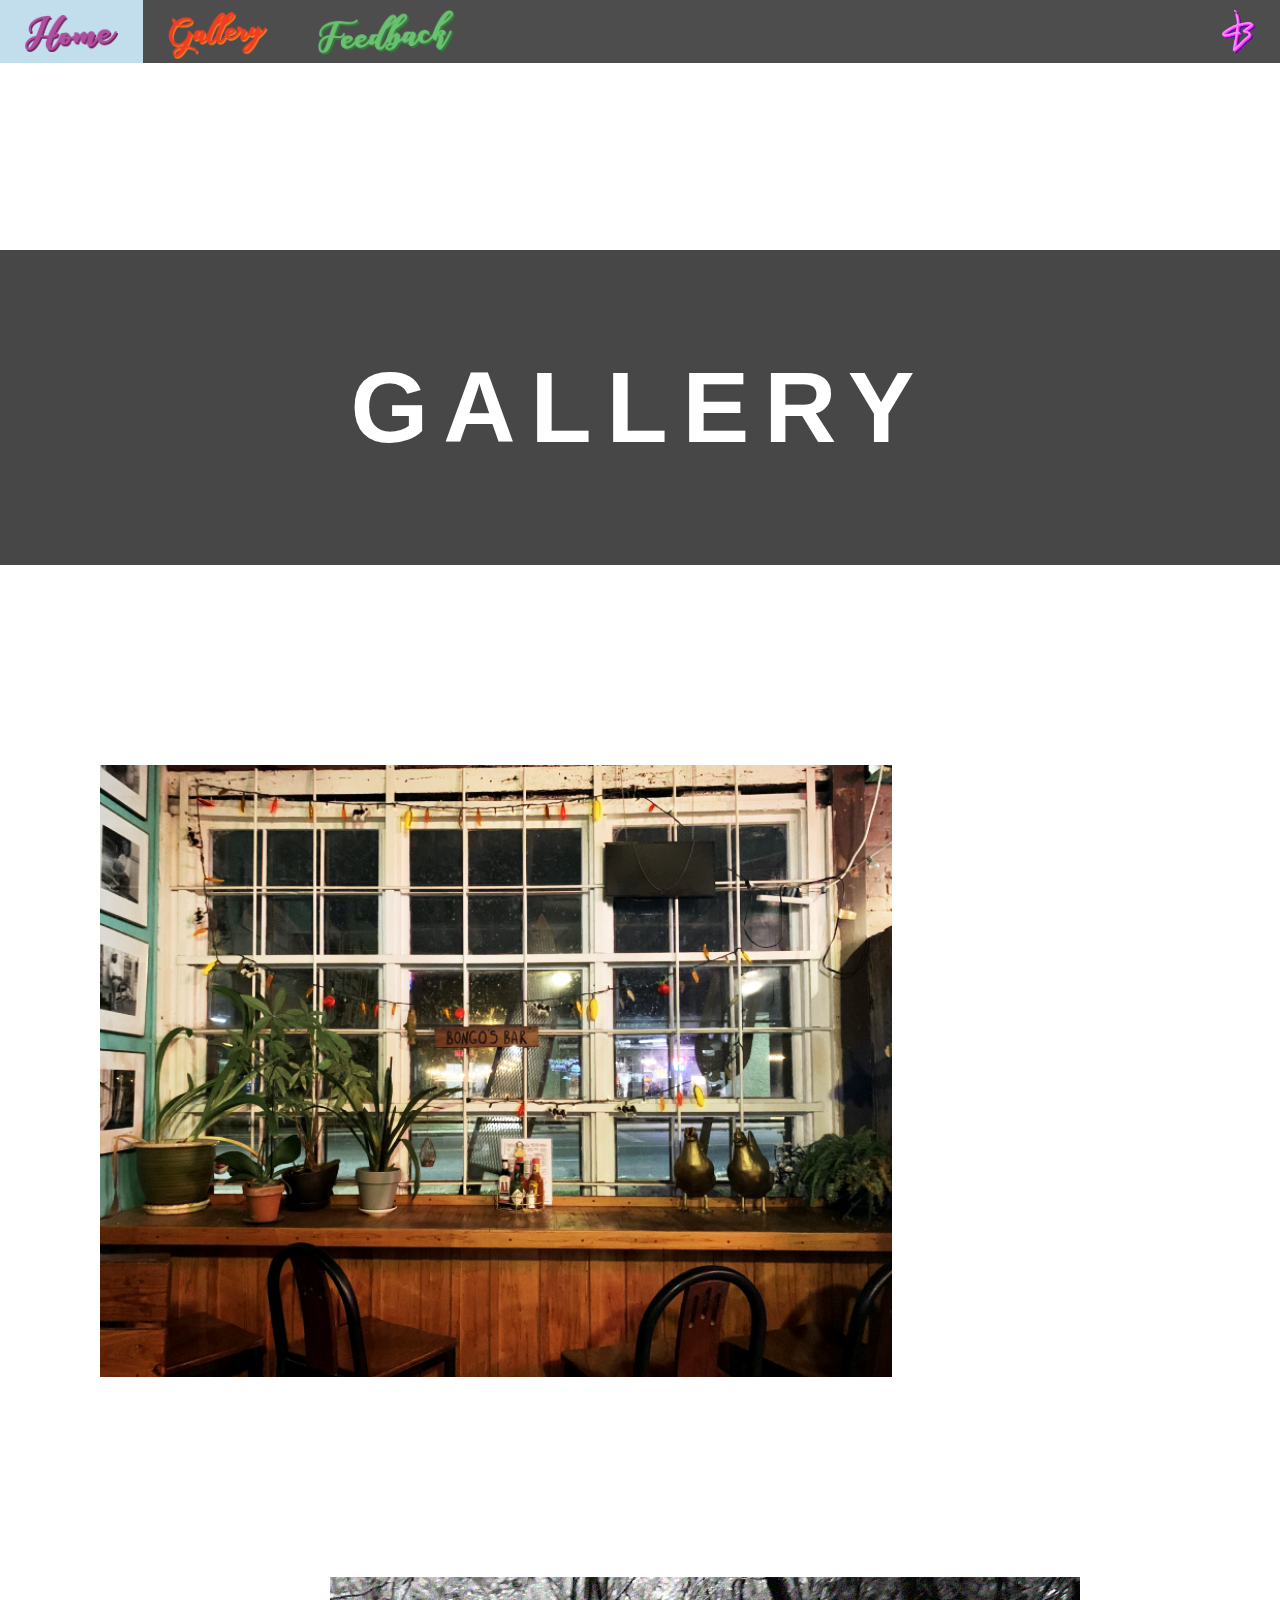
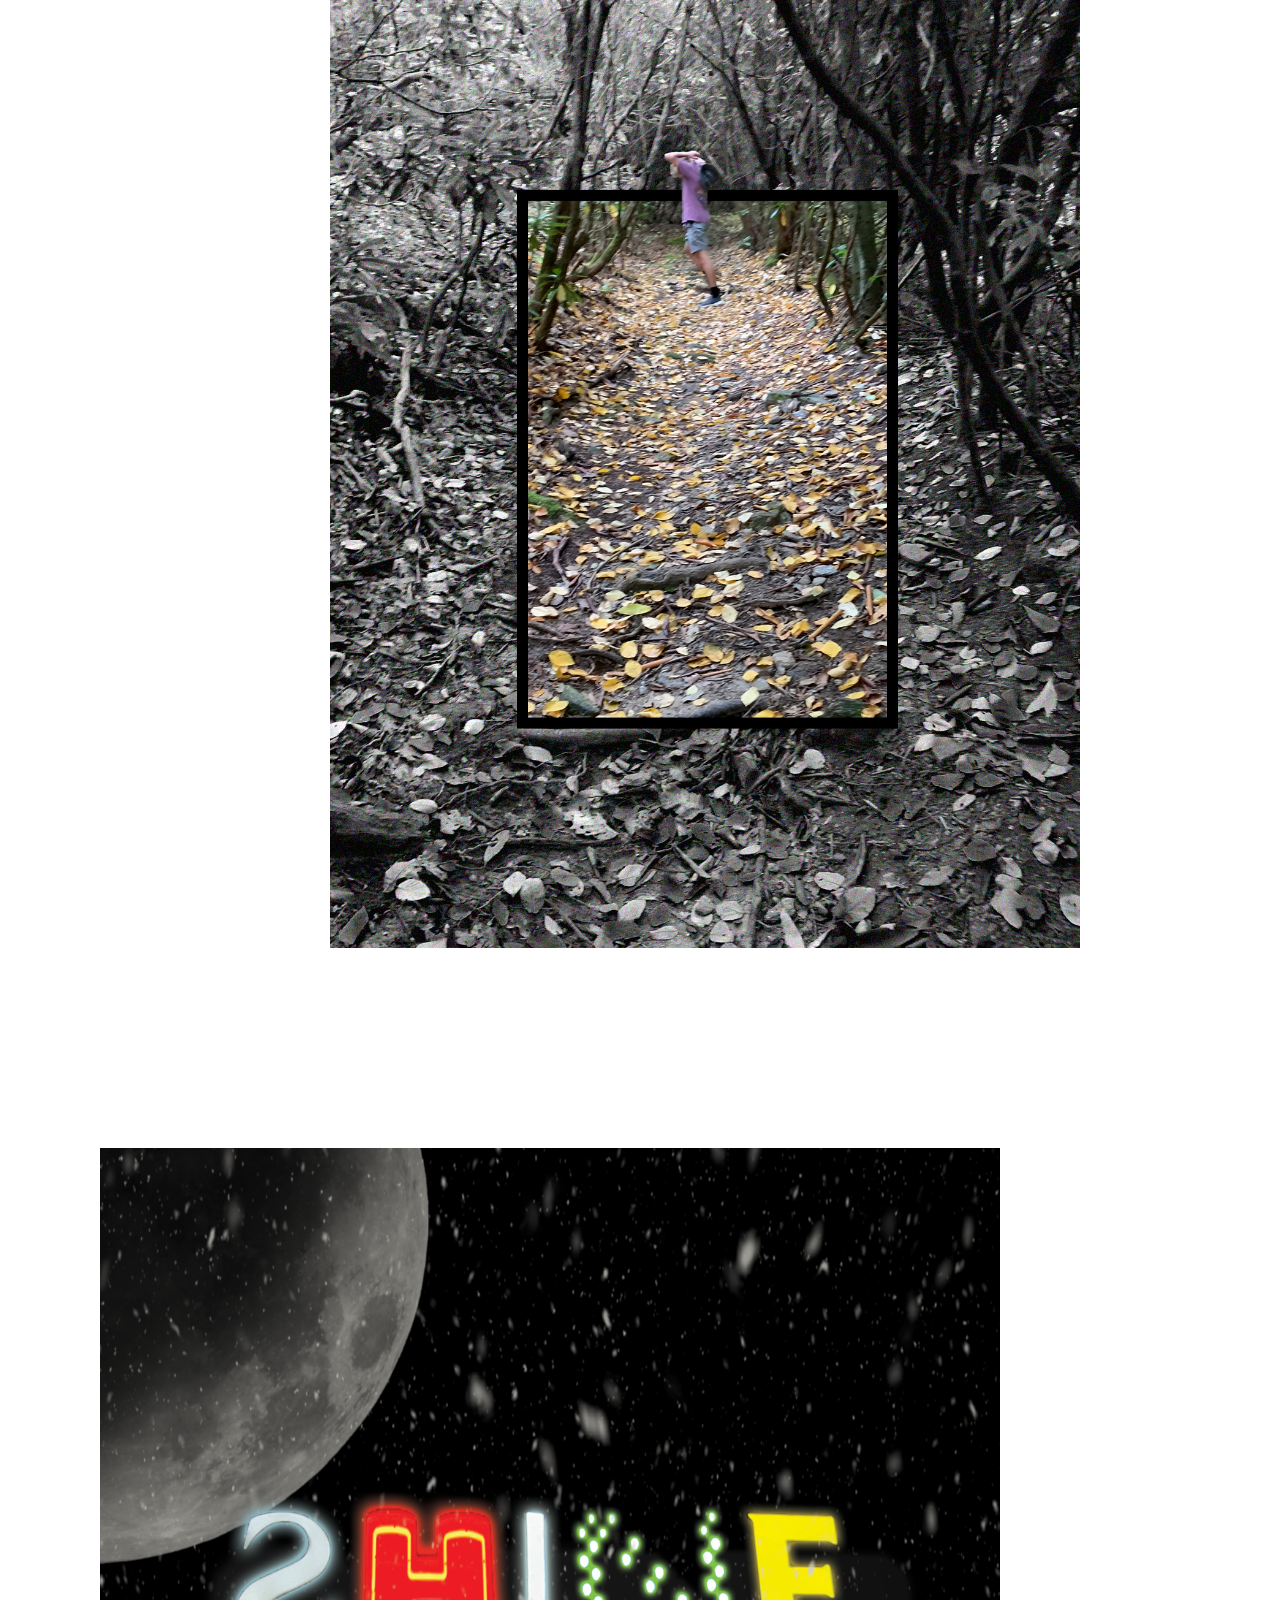
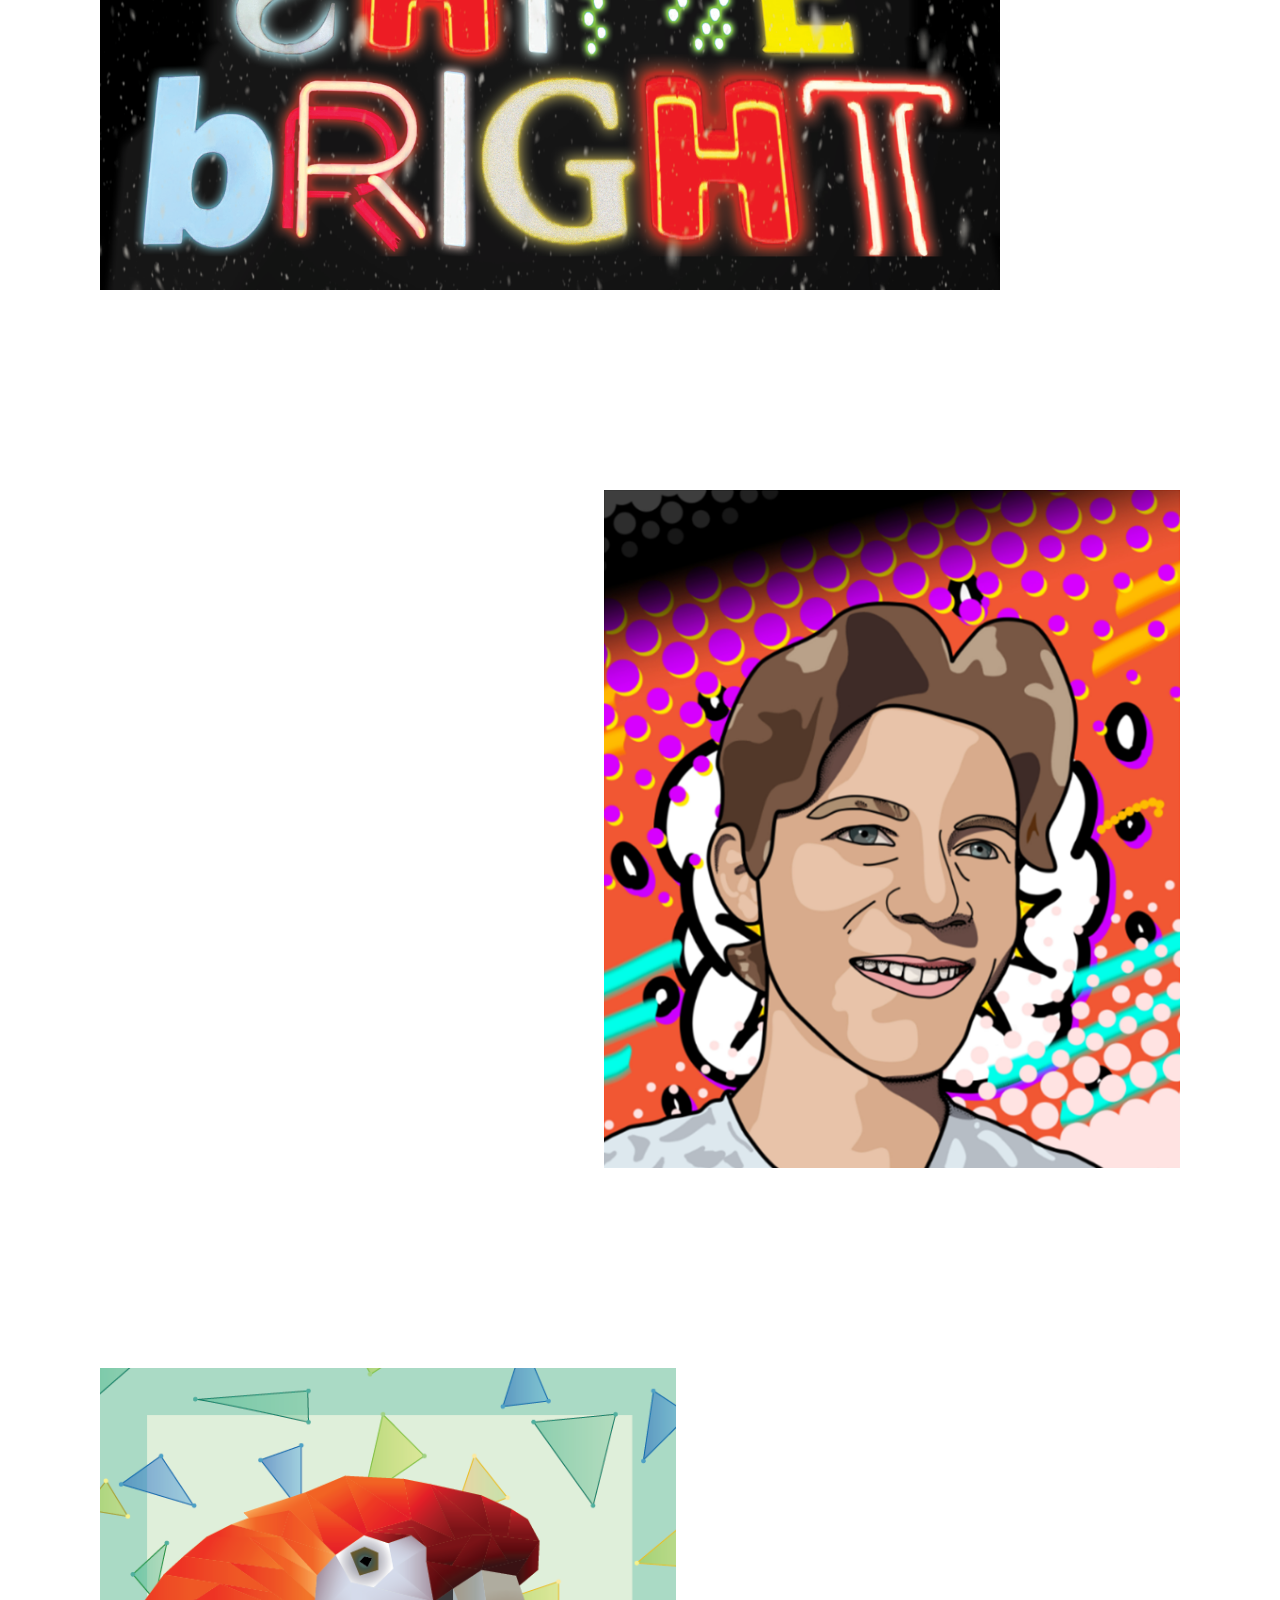
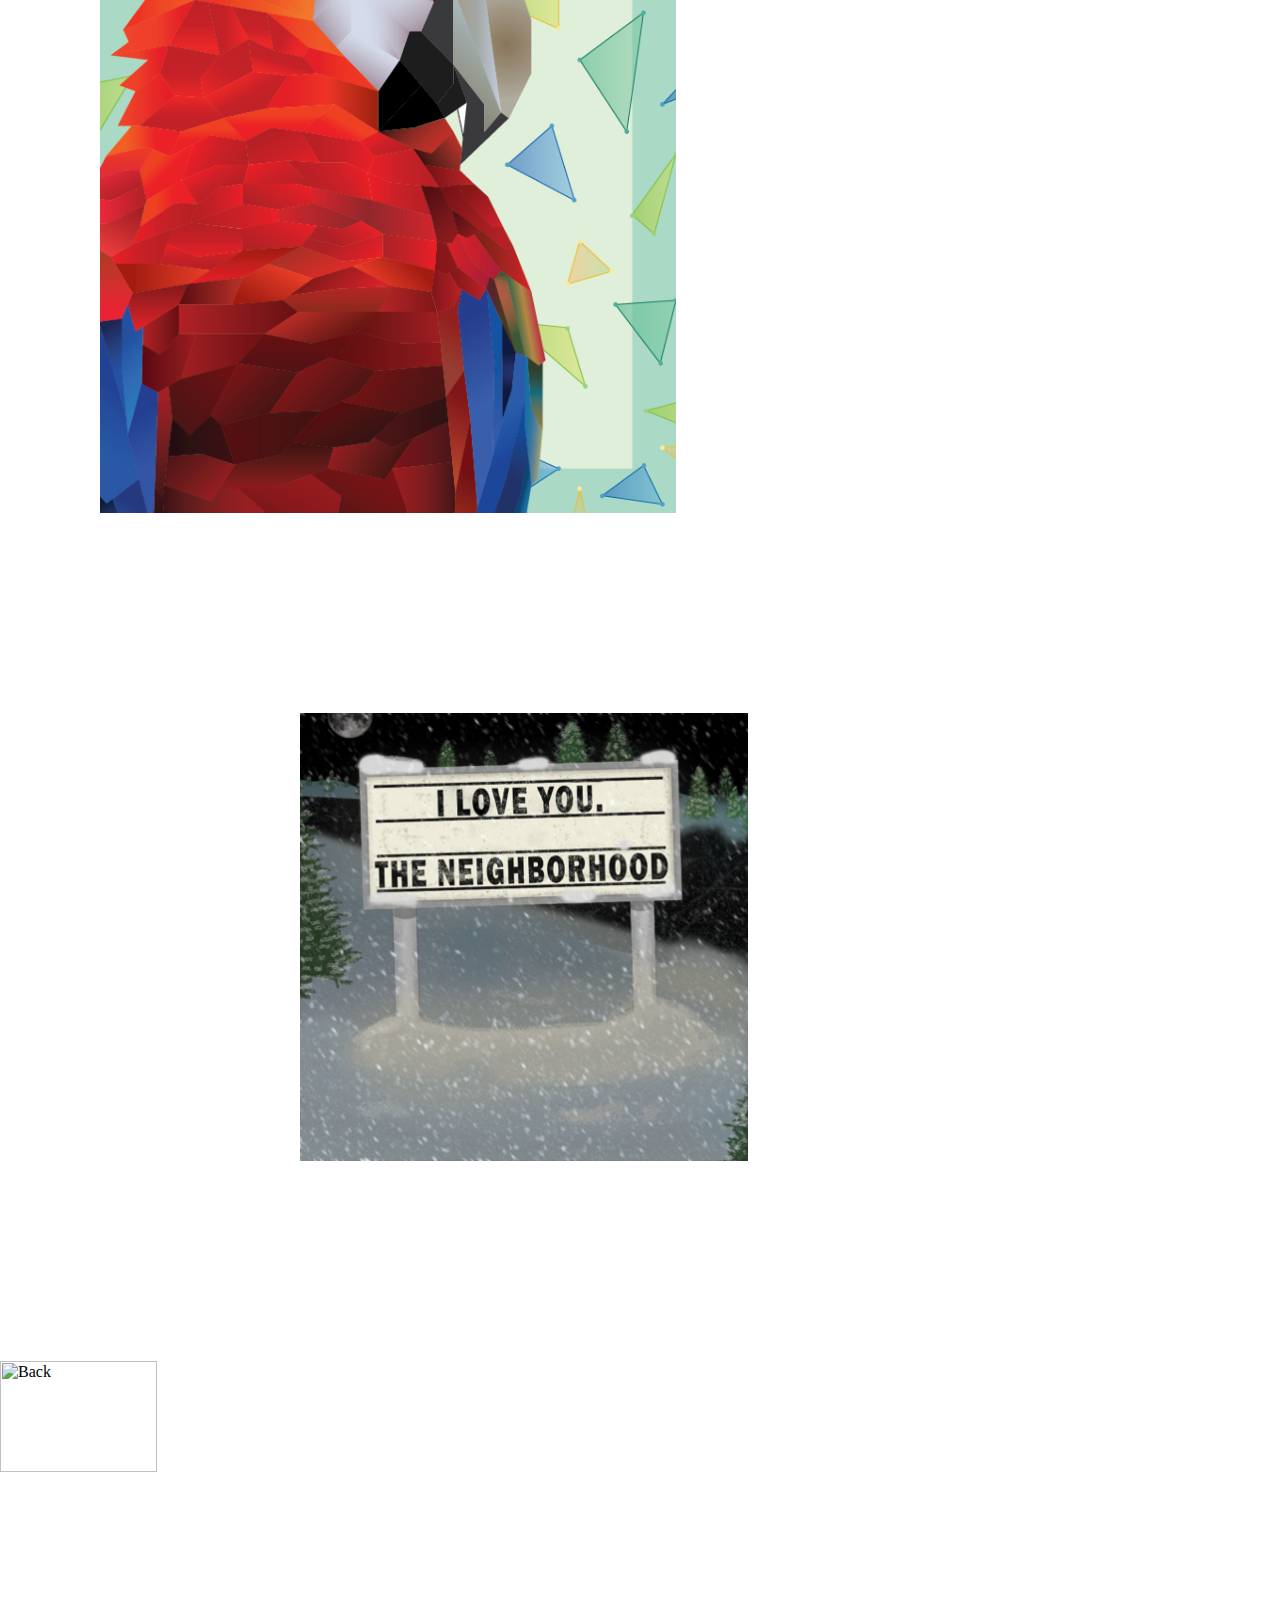
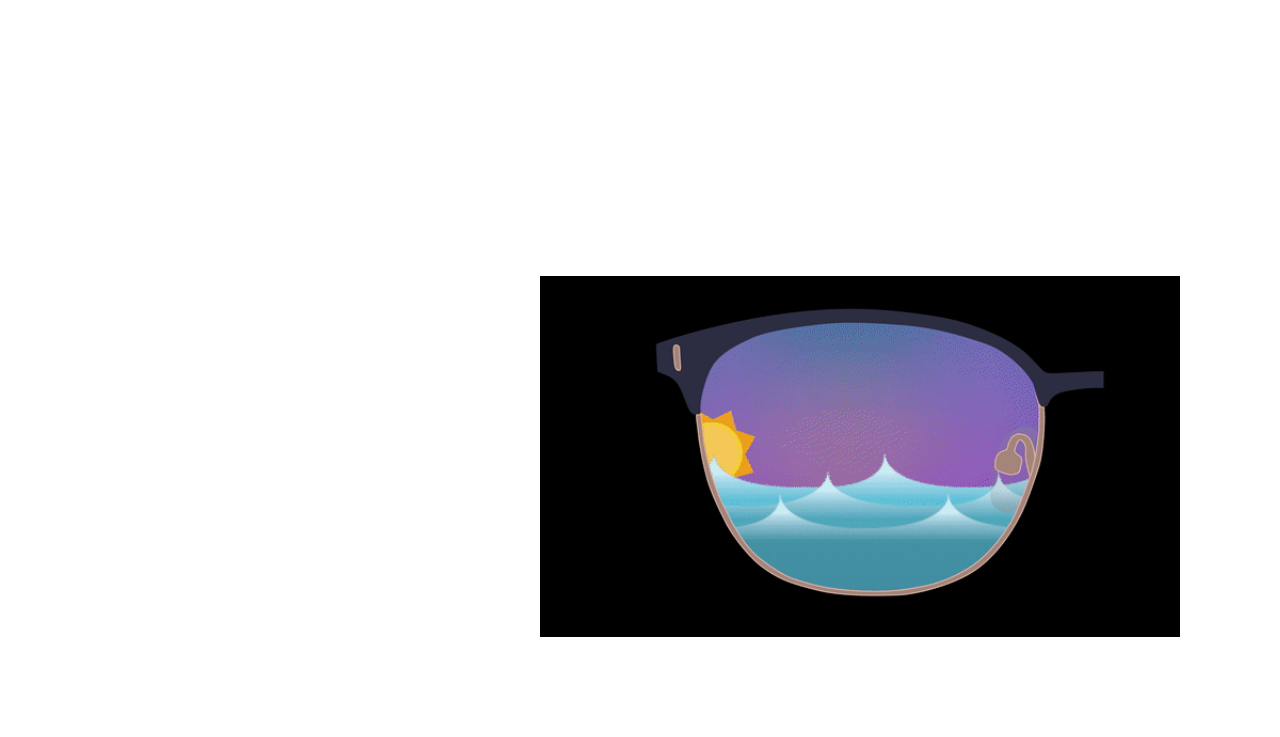
==== index.html @ a374cf27 "Rename Website Gallery.html to index.html" ====
<head>
    <title>Artist</title>
    <link rel="stylesheet" href="gallerystyle.css">
</head>
<body>
    <div class="navbar">
        <a href="Website Test.html" class="img"> <img src="Home.png" class="img" id="home"></a>
        <a href="Website Gallery.html"> <img src="Gallery.png" id="gallery" class="gal"></a>
        <a href="https://forms.gle/NScL6CSVjqNsRyhn6"> <img src="Feedback.png" id="feedback" class="feed"> </a>
        <div class="sign"><a href="#JSB" id="right"><img src="Sign.png" class="sign"></a></div>
    </div>
    <div>
        <p id="heading">GALLERY</p>
    </div>
    <div>
        <img src="Bongo's Bar Edited.jpg" alt="Bongo's Bar" class="bongo">
        <img src="Trail Edited.jpg" alt="Trail" class="trail">
        <img src="Shine Bright.png" alt="Shine Bright" class="shine">
        <img src="Vector Self Portrait.jpg" alt="Self Portrait" class="self">
        <img src="Bird Geometric.png" alt="Bird" class="bird">
        <img src="Sweater Weather But Better Final JPG.jpg" alt="Sweater Weather" class="sweat">
        <img src="Sweater Weather Back.jpg" alt="Back" class="back">
        <img src="Final Project.gif" alt="Final" class="final">
    </div>
</body>
---- gallerystyle.css ----
body {
    margin:0;
}

.navbar { 
    overflow: hidden;
    background-color: rgba(44, 44, 44, 0.842);
    position: fixed;
    margin: 0;
    top: -0.5%;
    width: 100%;
    height: 7.5%;
    z-index: 3;
}

.navbar a {
    float: left;
    display: block; 
    color: #f2f2f2;
    text-align: center;
    padding: 14px 25px;
    text-decoration: none;
    font-family: Verdana, Geneva, Tahoma, sans-serif;
    font-size: 20px;
}

.navbar a:hover {
    background: rgb(194, 221, 236);
    color: black;
    transition: background 0.5s linear;
}

#jsb {
    float: right;
}

.img {
    width: auto;
    height: 75%;   
    margin: auto;
}

.gal {
    width: auto;
    height: 71%;   
    margin: auto;
}

.feed {
    width: auto;
    height: 68%;   
    margin: auto;
}

#home {
    margin-top: 5px;
}

#gallery {
    margin-top: 2px;
}

#feedback {
    margin-top: 0px;
}

.sign {
    width: auto;
    height: 80%;   
    margin-left: auto;
    margin-right: 0;
    margin-top: 0px;
    float: right;
}

#heading {
    text-align: center;
    position: relative;
    top: 250px;
    padding-top: 100px;
    padding-bottom: 100px;
    background-color: rgb(71, 71, 71);
    font-size: 100px;
    color: white;
    font-family: -apple-system, BlinkMacSystemFont, 'Segoe UI', Roboto, Oxygen, Ubuntu, Cantarell, 'Open Sans', 'Helvetica Neue', sans-serif;
    font-weight: 750;
    letter-spacing: 15px;
}

#heading:hover {
    background: rgb(138, 44, 44);
    color: rgb(255, 185, 34);
    transition: background 0.3s linear;
}

.bongo {
    padding: 100px;
    width: 792px;
    max-height: auto;
    margin-top: 250px;
}

.trail {
    padding: 100px;
    width: 750px;
    max-height: auto;
    float: right;
    margin-right: 100px;
}

.shine {
    padding: 100px;
    width: 900px;
    max-height: auto;
}

.self {
    padding: 100px;
    width: 45%;
    max-height: auto;
    float: right;
}

.bird {
    padding: 100px;
    width: 45%;
    max-height: auto;
    padding-right: 400px;
}

.sweat {
    padding-top: 100px;
    padding-bottom: 100px;
    padding-left: 300px;
    width: 35%;
    max-height: auto;
}

.back {
    padding-top: 100px;
    padding-bottom: 100px;
    padding-right: 100px;
    width: 35%;
    max-height: auto;
}

.final {
    padding: 100px;
    width: 50%;
    max-height: auto;
    float: right;
}
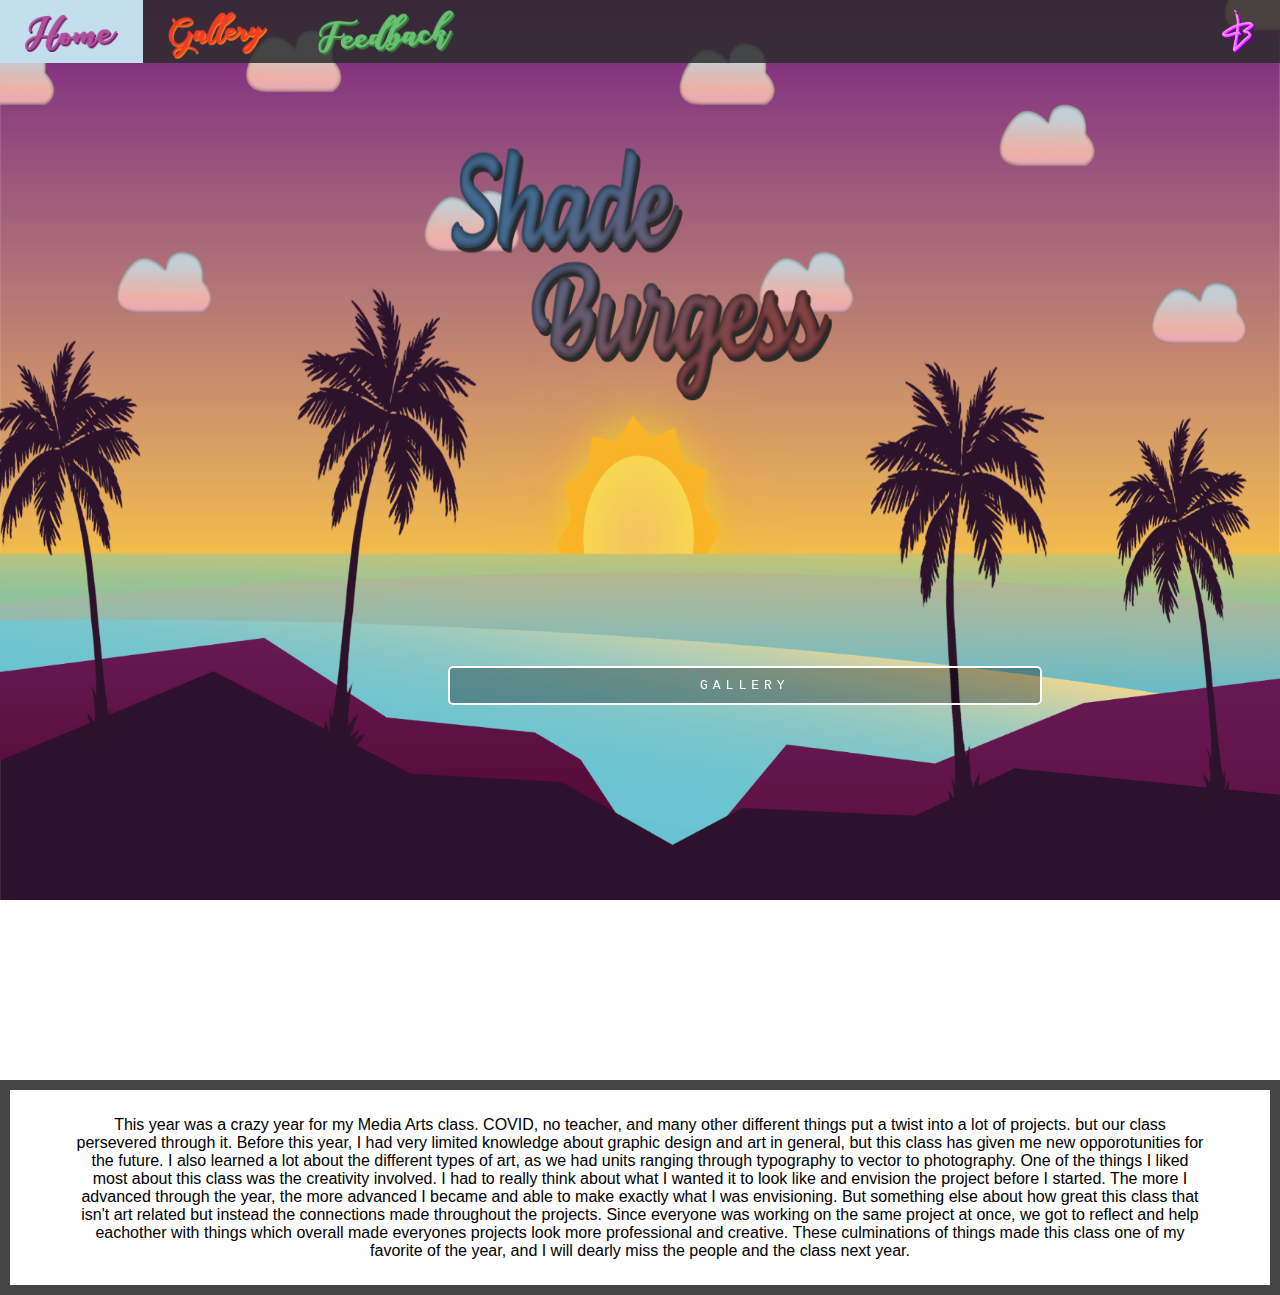
==== commit 5941a37a: "Rename Website Test.html to index.html" ====
--- a/index.html
+++ b/index.html
@@ -1,25 +1,27 @@
 <head>
     <title>Artist</title>
-    <link rel="stylesheet" href="gallerystyle.css">
+    <link rel="stylesheet" href="websitestyle.css">
 </head>
 <body>
     <div class="navbar">
         <a href="Website Test.html" class="img"> <img src="Home.png" class="img" id="home"></a>
         <a href="Website Gallery.html"> <img src="Gallery.png" id="gallery" class="gal"></a>
-        <a href="https://forms.gle/NScL6CSVjqNsRyhn6"> <img src="Feedback.png" id="feedback" class="feed"> </a>
+        <a href="https://forms.gle/NScL6CSVjqNsRyhn6" target="_blank"> <img src="Feedback.png" id="feedback" class="feed"> </a>
         <div class="sign"><a href="#JSB" id="right"><img src="Sign.png" class="sign"></a></div>
     </div>
     <div>
-        <p id="heading">GALLERY</p>
-    </div>
-    <div>
-        <img src="Bongo's Bar Edited.jpg" alt="Bongo's Bar" class="bongo">
-        <img src="Trail Edited.jpg" alt="Trail" class="trail">
-        <img src="Shine Bright.png" alt="Shine Bright" class="shine">
-        <img src="Vector Self Portrait.jpg" alt="Self Portrait" class="self">
-        <img src="Bird Geometric.png" alt="Bird" class="bird">
-        <img src="Sweater Weather But Better Final JPG.jpg" alt="Sweater Weather" class="sweat">
-        <img src="Sweater Weather Back.jpg" alt="Back" class="back">
-        <img src="Final Project.gif" alt="Final" class="final">
+        <img src="Website Background.png" alt="Background Top" class="backgroundtop">
+        <p class="description">This year was a crazy year for my Media Arts class. COVID, no teacher, and many other different things put a twist into a lot of projects.
+            but our class persevered through it. Before this year, I had very limited knowledge about graphic design and art in general, but this class has given me new opporotunities for the future.
+            I also learned a lot about the different types of art, as we had units ranging through typography to vector to photography. One of the things I liked most about this class was the
+            creativity involved. I had to really think about what I wanted it to look like and envision the project before I started. The more I advanced through the year, the more advanced
+            I became and able to make exactly what I was envisioning. But something else about how great this class that isn't art related but instead the connections made throughout the projects.
+            Since everyone was working on the same project at once, we got to reflect and help eachother with things which overall made everyones projects look more professional and creative.
+            These culminations of things made this class one of my favorite of the year, and I will dearly miss the people and the class next year.
+        </p>
     </div>
 </body>
+<body>
+    <h1 class="md"><img src="Shade B.png" class="shade"></h1>
+    <a href="Website Gallery.html" class="galbut">GALLERY</a>
+</body>
--- a/websitestyle.css
+++ b/websitestyle.css
@@ -0,0 +1,139 @@
+body {
+    margin:0;
+}
+
+.navbar { 
+    overflow: hidden;
+    background-color: rgba(44, 44, 44, 0.842);
+    position: fixed;
+    margin: 0;
+    top: -0.5%;
+    width: 100%;
+    height: 7.5%;
+    z-index: 3;
+}
+
+.navbar a {
+    float: left;
+    display: block; 
+    color: #f2f2f2;
+    text-align: center;
+    padding: 14px 25px;
+    text-decoration: none;
+    font-family: Verdana, Geneva, Tahoma, sans-serif;
+    font-size: 20px;
+}
+
+.navbar a:hover {
+    background: rgb(194, 221, 236);
+    color: black;
+    transition: background 0.5s linear;
+}
+
+#jsb {
+    float: right;
+}
+
+.img {
+    width: auto;
+    height: 75%;   
+    margin: auto;
+}
+
+.gal {
+    width: auto;
+    height: 71%;   
+    margin: auto;
+}
+
+.feed {
+    width: auto;
+    height: 68%;   
+    margin: auto;
+}
+
+#home {
+    margin-top: 5px;
+}
+
+#gallery {
+    margin-top: 2px;
+}
+
+#feedback {
+    margin-top: 0px;
+}
+
+.backgroundtop {
+    height: 100%;
+    width: 100%;
+    margin: 0%;
+    position: fixed;
+    overflow: hidden;
+    bottom: 0px;
+    z-index: 1;
+    opacity: 100%;
+}
+
+.shade {
+   width: 30%;
+   height: 30%;
+   z-index: 2;
+   position: relative;
+   display: block; 
+   margin-left: auto;
+   margin-right: auto;
+   top: -100px;
+}
+
+.sign {
+    width: auto;
+    height: 80%;   
+    margin-left: auto;
+    margin-right: 0;
+    margin-top: 0px;
+    float: right;
+}
+
+.galbut {
+    z-index: 2;
+    position: relative;
+    text-align: center;
+    margin-left: 35%;
+    text-decoration: none;
+    opacity: 100%;
+    border: solid;
+    border-color: rgb(255, 255, 255);
+    padding: 10px 250px;
+    border-width: 2px;
+    top: 150px;
+    background-color: rgb(0, 0, 0, 0.3);
+    border-radius: 5px;
+    color: white;
+    font-family: monospace;
+    letter-spacing: 5px;
+    font-size: 20x;
+}
+
+.galbut:hover {
+    background: rgb(255, 255, 255);
+    color: rgb(0, 0, 0);
+    transition: background 0.3s linear
+}
+
+.description {
+    text-align: center;
+    top: 1080px;
+    background-color: white;
+    padding-left: 5%;
+    padding-right: 5%;
+    padding-top: 2%;
+    padding-bottom: 2%;
+    position: relative;
+    display: block;
+    z-index: 5;
+    border: solid;
+    border-color: rgb(70, 70, 70);
+    border-width: 10px;
+    font-family: -apple-system, BlinkMacSystemFont, 'Segoe UI', Roboto, Oxygen, Ubuntu, Cantarell, 'Open Sans', 'Helvetica Neue', sans-serif;
+}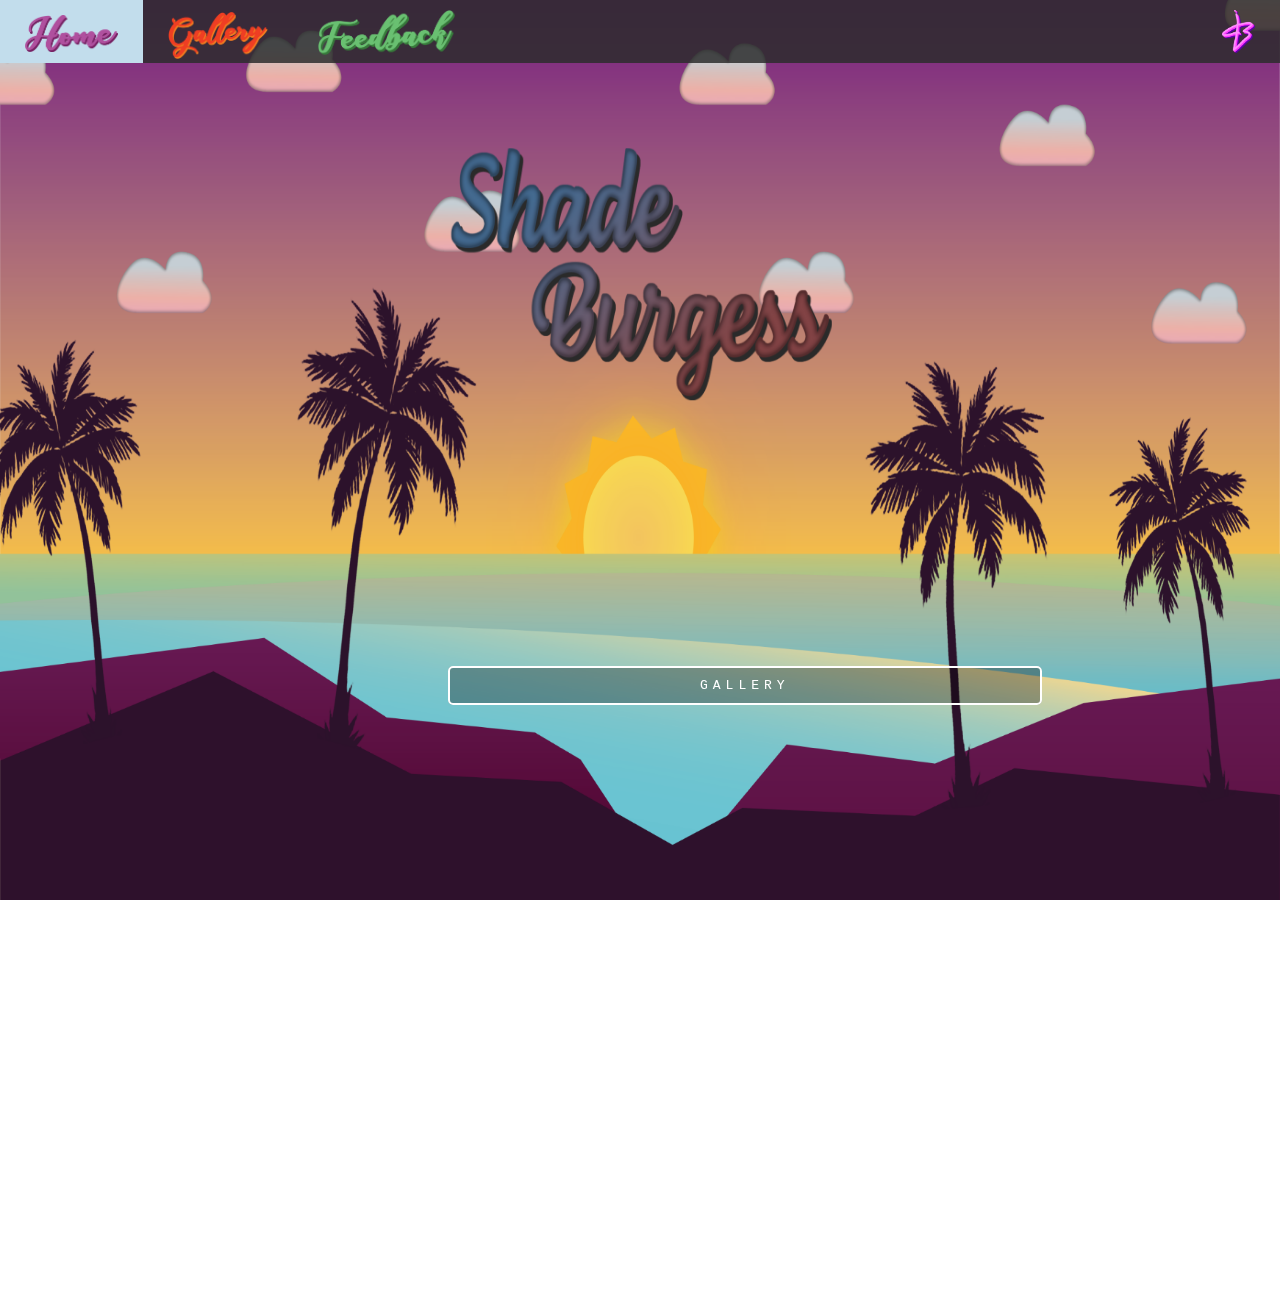
==== commit 316e8dd6: "fixed paragraph" ====
--- a/index.html
+++ b/index.html
@@ -1,26 +1,27 @@
 <head>
-    <title>Artist</title>
+    <title>Home</title>
     <link rel="stylesheet" href="websitestyle.css">
 </head>
 <body>
     <div class="navbar">
-        <a href="Website Test.html" class="img"> <img src="Home.png" class="img" id="home"></a>
+        <a href="index.html" class="img"> <img src="Home.png" class="img" id="home"></a>
         <a href="Website Gallery.html"> <img src="Gallery.png" id="gallery" class="gal"></a>
         <a href="https://forms.gle/NScL6CSVjqNsRyhn6" target="_blank"> <img src="Feedback.png" id="feedback" class="feed"> </a>
         <div class="sign"><a href="#JSB" id="right"><img src="Sign.png" class="sign"></a></div>
     </div>
     <div>
         <img src="Website Background.png" alt="Background Top" class="backgroundtop">
-        <p class="description">This year was a crazy year for my Media Arts class. COVID, no teacher, and many other different things put a twist into a lot of projects.
+        <p class="description">This year was a crazy year for my Media Arts class. COVID, no teacher, and many other different things put a twist into a lot of projects,
             but our class persevered through it. Before this year, I had very limited knowledge about graphic design and art in general, but this class has given me new opporotunities for the future.
             I also learned a lot about the different types of art, as we had units ranging through typography to vector to photography. One of the things I liked most about this class was the
             creativity involved. I had to really think about what I wanted it to look like and envision the project before I started. The more I advanced through the year, the more advanced
-            I became and able to make exactly what I was envisioning. But something else about how great this class that isn't art related but instead the connections made throughout the projects.
+            I became and more able to make exactly what I was envisioning. But something else about how great this class that isn't art related but instead the connections made throughout the projects.
             Since everyone was working on the same project at once, we got to reflect and help eachother with things which overall made everyones projects look more professional and creative.
             These culminations of things made this class one of my favorite of the year, and I will dearly miss the people and the class next year.
         </p>
     </div>
 </body>
+<!-- This is great -->
 <body>
     <h1 class="md"><img src="Shade B.png" class="shade"></h1>
     <a href="Website Gallery.html" class="galbut">GALLERY</a>
--- a/websitestyle.css
+++ b/websitestyle.css
@@ -136,4 +136,12 @@
     border-color: rgb(70, 70, 70);
     border-width: 10px;
     font-family: -apple-system, BlinkMacSystemFont, 'Segoe UI', Roboto, Oxygen, Ubuntu, Cantarell, 'Open Sans', 'Helvetica Neue', sans-serif;
+    opacity: 0%;
+}
+
+.description:hover {
+    background: white;
+    color: black;
+    opacity: 100%;
+    transition: opacity 0.3s ease-out;
 }